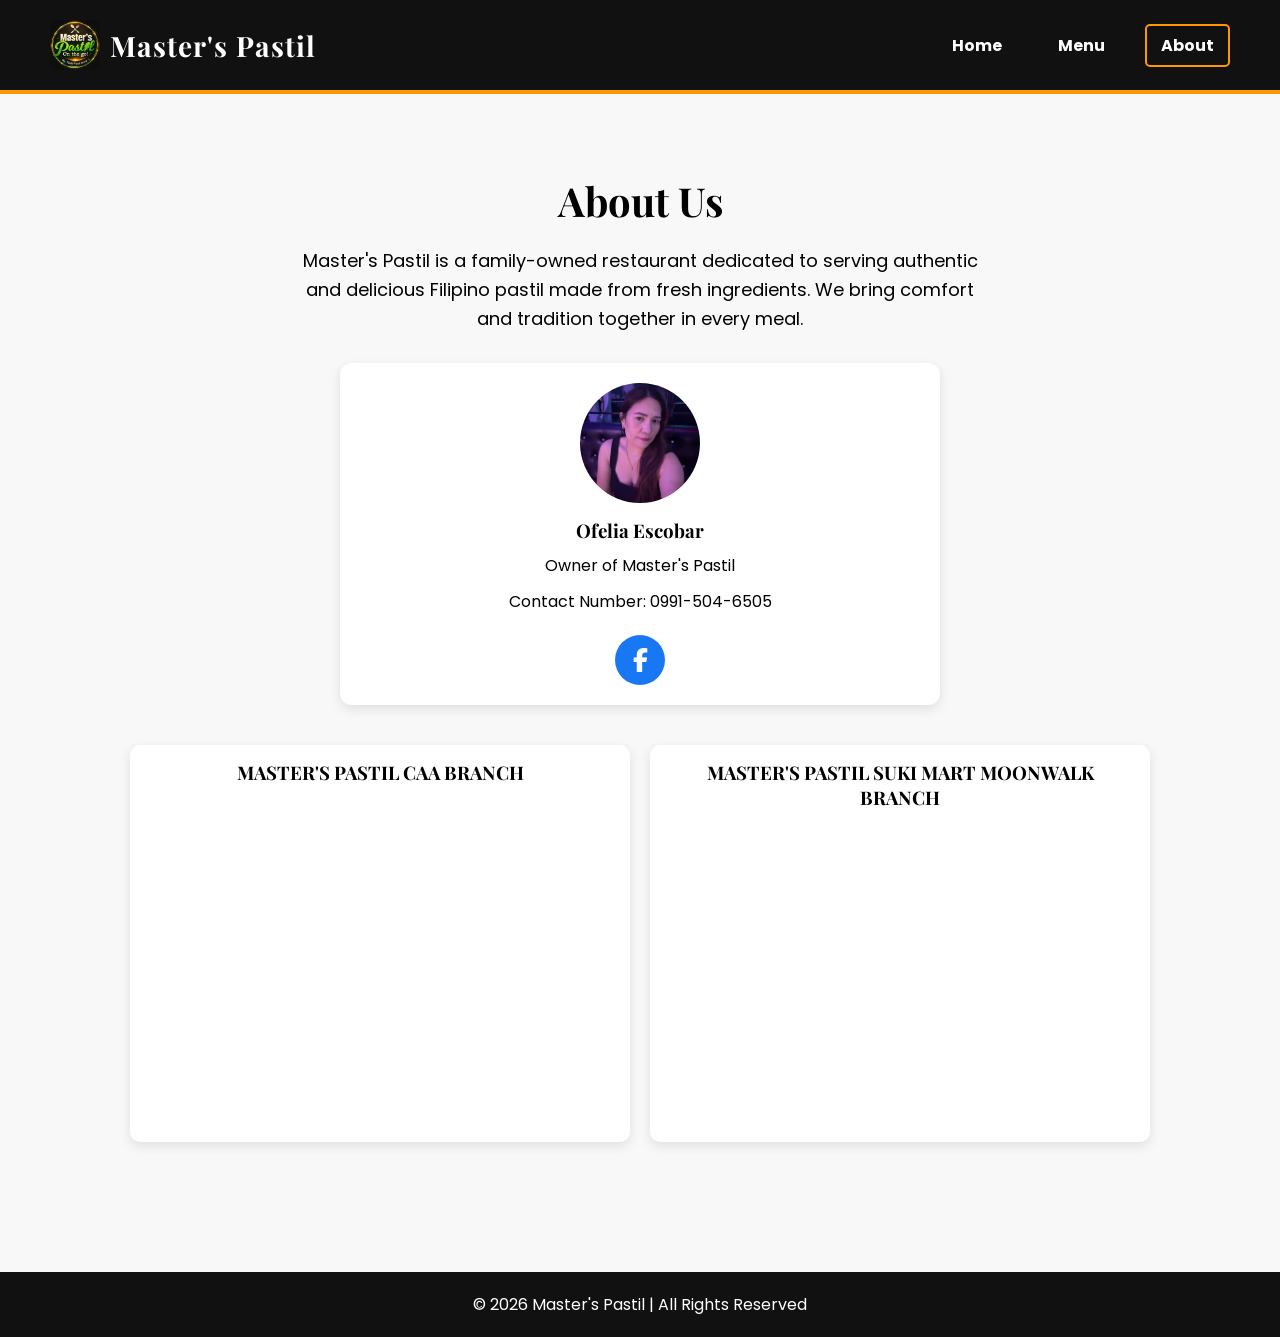
==== about.html @ 6ddac2c8 "Add files via upload" ====
<!DOCTYPE html>
<html lang="en">
<head>
<meta charset="UTF-8">
<meta name="viewport" content="width=device-width, initial-scale=1.0">
<title>About - Master's Pastil</title>

<!-- Google Fonts -->
<link href="https://fonts.googleapis.com/css2?family=Playfair+Display:wght@600;700&family=Poppins:wght@300;400;500&display=swap" rel="stylesheet">

<!-- Font Awesome for Icons -->
<link rel="stylesheet" href="https://cdnjs.cloudflare.com/ajax/libs/font-awesome/6.4.0/css/all.min.css">

<style>
/* GLOBAL */
* {
    margin: 0;
    padding: 0;
    box-sizing: border-box;
}
body {
    font-family: 'Poppins', sans-serif;
    background-color: #f8f8f8;
}

/* HEADER */
header {
    background: #111;
    color: white;
    padding: 20px 50px;
    display: flex;
    justify-content: space-between;
    align-items: center;
    border-bottom: 4px solid #ff9800;
    position: sticky; /* sticky nav */
    top: 0;
    z-index: 999;
}
.logo-container {
    display: flex;
    align-items: center;
    gap: 10px;
}
.logo-container img {
    width: 50px;
    height: auto;
    border-radius: 5px;
}
header h2 {
    font-family: 'Playfair Display', serif;
    font-size: 28px;
    letter-spacing: 1px;
}
nav a {
    color: white;
    margin-left: 20px;
    text-decoration: none;
    font-weight: bold;
    padding: 8px 14px;
    border-radius: 5px;
    border: 2px solid transparent;
    transition: 0.3s;
}
nav a:hover,
nav a.active {
    border: 2px solid #ff9800;
}

/* ABOUT SECTION */
.about-section {
    padding: 80px 20px;
    text-align: center;
}
.about-section h1 {
    font-family: 'Playfair Display', serif;
    font-size: 40px;
    margin-bottom: 20px;
}
.about-section p {
    font-size: 18px;
    max-width: 700px;
    margin: 0 auto 30px auto;
    line-height: 1.6;
}

/* OWNER CARD */
.owner-card {
    background: white;
    padding: 20px;
    border-radius: 12px;
    box-shadow: 0 4px 12px rgba(0,0,0,0.1);
    display: flex;
    flex-direction: column;
    align-items: center;
    max-width: 600px;
    margin: 0 auto 40px auto;
}
.owner-card img {
    width: 120px;
    height: 120px;
    border-radius: 50%;
    margin-bottom: 15px;
    object-fit: cover;
}
.owner-card h3 {
    font-family: 'Playfair Display', serif;
    margin-bottom: 10px;
}
.owner-card p {
    margin-bottom: 10px;
    font-size: 16px;
}

/* SOCIAL BUTTON */
.social-buttons {
    display: flex;
    gap: 20px;
    margin-top: 10px;
}
.social-buttons a {
    display: flex;
    align-items: center;
    justify-content: center;
    text-decoration: none;
    color: white;
    width: 50px;
    height: 50px;
    border-radius: 50%;
    font-size: 24px;
    transition: 0.3s;
}
.social-buttons a.facebook {
    background: #1877f2; /* Facebook Blue */
}
.social-buttons a:hover {
    opacity: 0.85;
}

/* BRANCH MAPS */
.branch-section {
    display: flex;
    justify-content: center;
    gap: 20px;
    flex-wrap: wrap;
    margin-bottom: 50px;
}
.branch {
    background: white;
    padding: 15px;
    border-radius: 10px;
    max-width: 500px;
    flex: 1;
    box-shadow: 0 4px 12px rgba(0,0,0,0.1);
    text-align: center;
}
.branch h3 {
    font-family: 'Playfair Display', serif;
    margin-bottom: 10px;
}
.branch iframe {
    width: 100%;
    height: 300px;
    border: 0;
    border-radius: 8px;
}

/* FOOTER */
footer {
    background: #111;
    color: white;
    text-align: center;
    padding: 20px;
}

/* RESPONSIVE */
@media(max-width: 768px) {
    header {
        flex-direction: column;
        text-align: center;
    }
    nav {
        margin-top: 10px;
    }
    .branch-section {
        flex-direction: column;
        align-items: center;
    }
    .owner-card img {
        width: 100px;
        height: 100px;
    }
}
</style>
</head>

<body>

<header>
    <div class="logo-container">
        <img src="logo.png" alt="Master's Pastil Logo">
        <h2>Master's Pastil</h2>
    </div>
    <nav>
        <a href="index.html">Home</a>
        <a href="menu.html">Menu</a>
        <a href="about.html" class="active">About</a>
    </nav>
</header>

<section class="about-section">
    <h1>About Us</h1>
    <p>
        Master's Pastil is a family-owned restaurant dedicated to serving
        authentic and delicious Filipino pastil made from fresh ingredients.
        We bring comfort and tradition together in every meal.
    </p>

    <!-- OWNER CARD -->
    <div class="owner-card">
        <img src="owner.png" alt="Owner Photo">
        <h3>Ofelia Escobar</h3>
        <p>Owner of Master's Pastil</p>
        <p>Contact Number: 0991-504-6505</p>

        <!-- SOCIAL BUTTON -->
        <div class="social-buttons">
            <a href="https://www.facebook.com/profile.php?id=61566639155132" class="facebook" target="_blank">
                <i class="fab fa-facebook-f"></i>
            </a>
        </div>
    </div>

    <!-- BRANCH MAPS -->
    <div class="branch-section">
        <div class="branch">
            <h3>MASTER'S PASTIL CAA BRANCH</h3>
            <iframe 
                src="https://www.google.com/maps?q=FX5V+JRX+Las+Piñas,+Metro+Manila&output=embed"
                allowfullscreen
                loading="lazy">
            </iframe>
        </div>

        <div class="branch">
            <h3>MASTER'S PASTIL SUKI MART MOONWALK BRANCH</h3>
            <iframe 
                src="https://www.google.com/maps?q=404+Alabang-Zapote+Rd,+Talon+Uno,+Las+Piñas,+1747+Metro+Manila&output=embed"
                allowfullscreen
                loading="lazy">
            </iframe>
        </div>
    </div>
</section>

<footer>
    <p>© 2026 Master's Pastil | All Rights Reserved</p>
</footer>

</body>
</html>
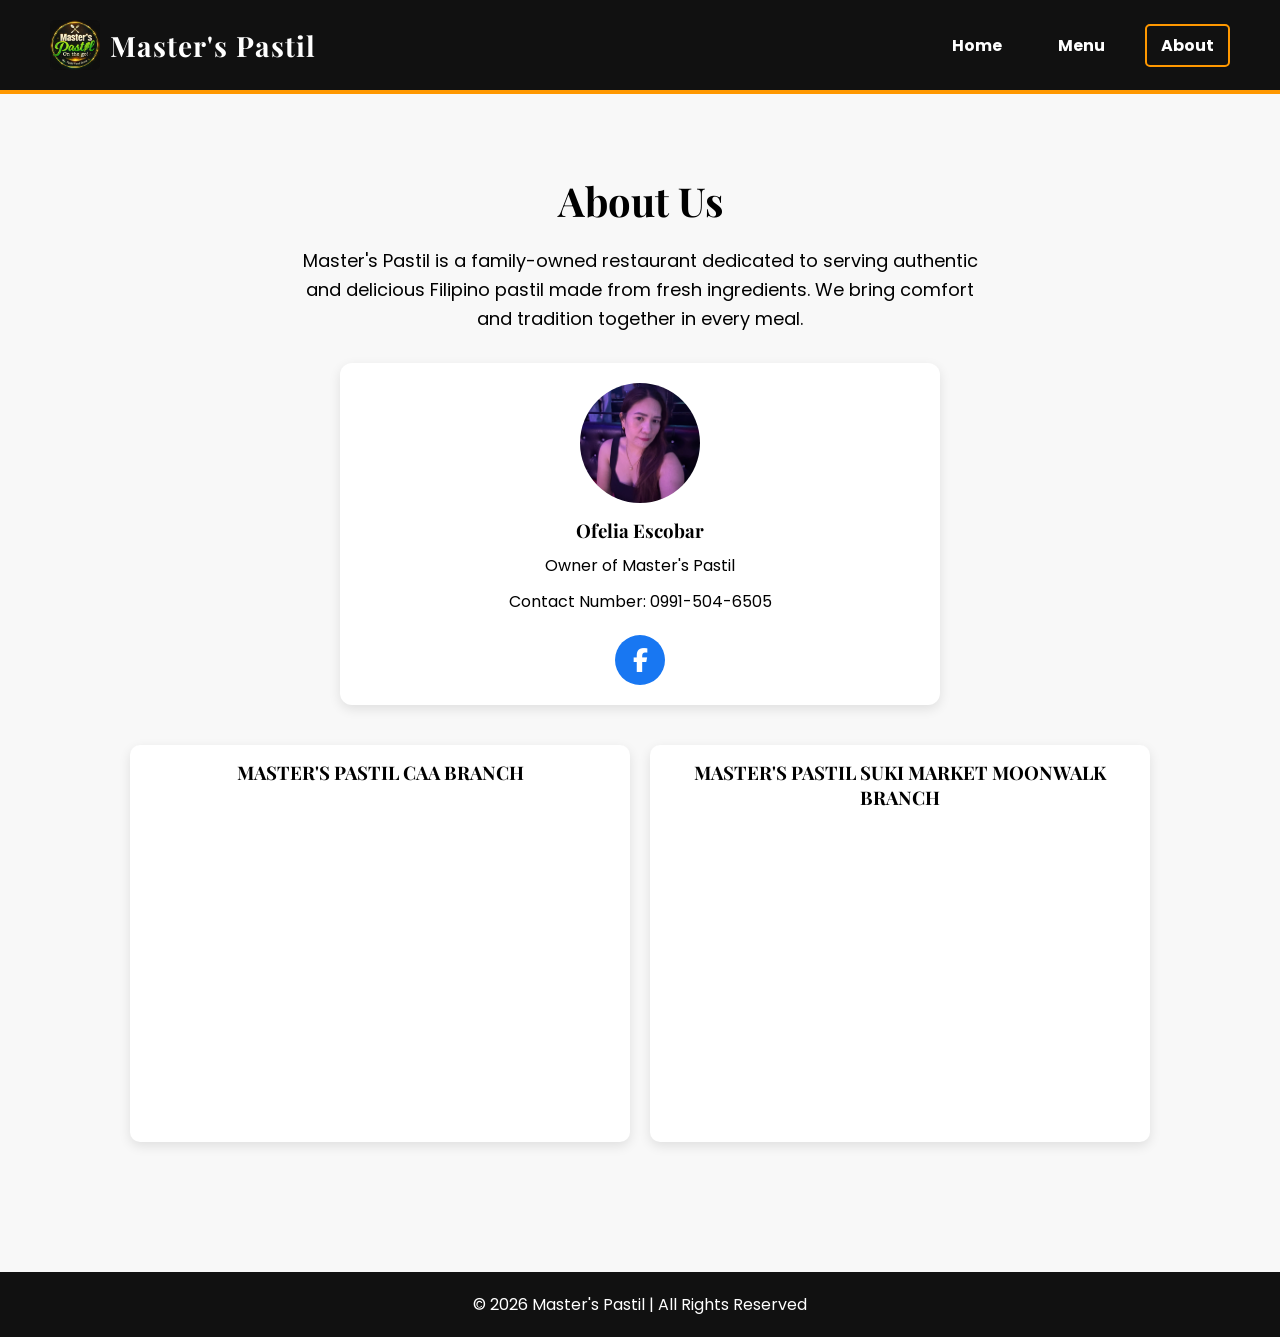
==== commit dd5d1af7: "Update about.html" ====
--- a/about.html
+++ b/about.html
@@ -242,7 +242,7 @@
         </div>
 
         <div class="branch">
-            <h3>MASTER'S PASTIL SUKI MART MOONWALK BRANCH</h3>
+            <h3>MASTER'S PASTIL SUKI MARKET MOONWALK BRANCH</h3>
             <iframe 
                 src="https://www.google.com/maps?q=404+Alabang-Zapote+Rd,+Talon+Uno,+Las+Piñas,+1747+Metro+Manila&output=embed"
                 allowfullscreen
@@ -257,4 +257,6 @@
 </footer>
 
 </body>
-</html>+
+</html>
+
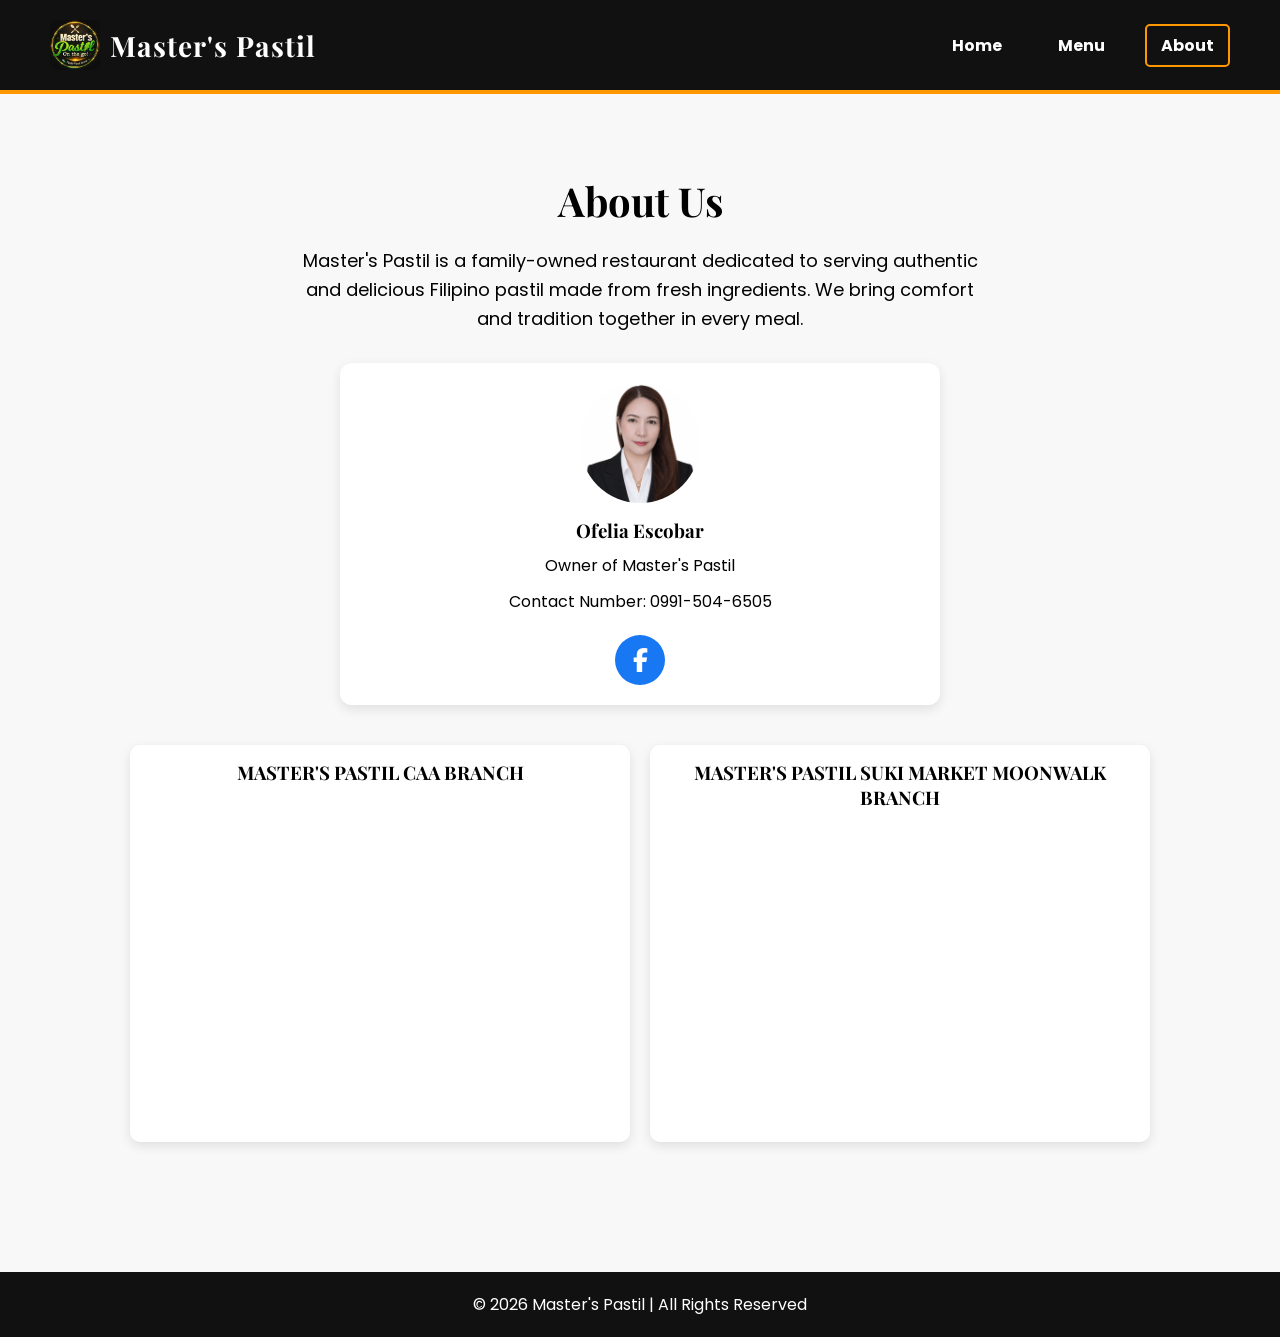
==== commit a460eae6: "Update about.html" ====
--- a/about.html
+++ b/about.html
@@ -217,7 +217,7 @@
 
     <!-- OWNER CARD -->
     <div class="owner-card">
-        <img src="owner.png" alt="Owner Photo">
+        <img src="owner.png.jpg" alt="Owner Photo">
         <h3>Ofelia Escobar</h3>
         <p>Owner of Master's Pastil</p>
         <p>Contact Number: 0991-504-6505</p>
@@ -260,3 +260,4 @@
 
 </html>
 
+
